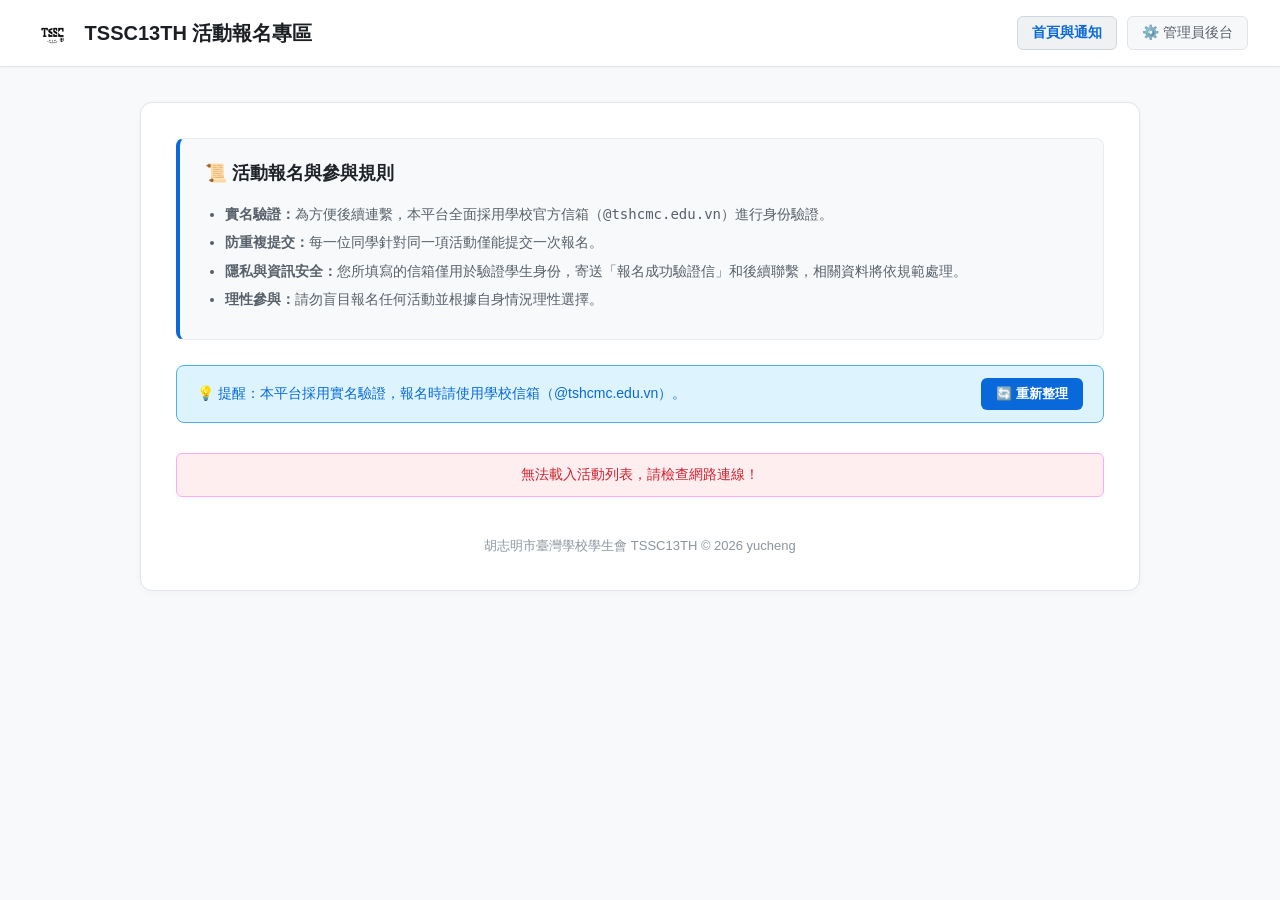
==== index.html @ 171d2703 "fix" ====
<!DOCTYPE html>
<html lang="zh-TW">
<head>
  <meta charset="UTF-8">
  <meta name="viewport" content="width=device-width, initial-scale=1.0">
  <title>TSSC13TH - 活動報名系統</title>
  <link rel="stylesheet" href="style.css">
</head>
<body>
  <!-- 頂部導覽列 (點擊標題與會徽可跳回首頁) -->
  <header class="navbar">
    <a href="index.html" class="nav-brand">
      <img src="tpshcmcsc.png" alt="TSSC Logo" class="nav-logo">
      <span>TSSC13TH 活動報名專區</span>
    </a>
    <div class="nav-menu">
      <a href="index.html" class="nav-btn active">首頁與通知</a>
      <a href="admin.html" class="nav-btn admin-link">⚙️ 管理員後台</a>
    </div>
  </header>

  <div class="container wide">
    <!-- 規則說明卡片 -->
    <div class="rule-card">
      <h3>📜 活動報名與參與規則</h3>
      <ul>
        <li><strong>實名驗證：</strong>為方便後續連繫，本平台全面採用學校官方信箱（<code>@tshcmc.edu.vn</code>）進行身份驗證。</li>
        <li><strong>防重複提交：</strong>每一位同學針對同一項活動僅能提交一次報名。</li>
        <li><strong>隱私與資訊安全：</strong>您所填寫的信箱僅用於驗證學生身份，寄送「報名成功驗證信」和後續聯繫，相關資料將依規範處理。</li>
        <li><strong>理性參與：</strong>請勿盲目報名任何活動並根據自身情況理性選擇。</li>
      </ul>
    </div>

    <!-- 重新整理與提示列 -->
    <div class="action-bar">
      <span class="tip-text">💡 提醒：本平台採用實名驗證，報名時請使用學校信箱（@tshcmc.edu.vn）。</span>
      <button onclick="fetchEvents(true)" class="btn-refresh">🔄 重新整理</button>
    </div>

    <div id="loading" class="message">資料載入中...</div>

    <!-- 三個活動分區 -->
    <div id="eventsContainer" style="display: none;">
      <!-- 1. 開放報名中 -->
      <section class="event-section">
        <h2 class="section-title active-title">📌 目前開放中的項目</h2>
        <div id="activeEvents" class="event-grid"></div>
      </section>

      <!-- 2. 待開放 -->
      <section class="event-section" style="margin-top: 35px;">
        <h2 class="section-title upcoming-title">⏳ 即將開始 / 預告中的項目</h2>
        <div id="upcomingEvents" class="event-grid"></div>
      </section>

      <!-- 3. 已截止 -->
      <section class="event-section" style="margin-top: 35px;">
        <h2 class="section-title ended-title">📁 已截止的項目</h2>
        <div id="endedEvents" class="event-grid"></div>
      </section>
    </div>

    <div class="login-footer" style="margin-top: 40px; text-align: center;">
      胡志明市臺灣學校學生會 TSSC13TH © 2026 yucheng
    </div>
  </div>

  <script>
    const GAS_URL = "https://script.google.com/macros/s/AKfycbzw8vASm3Nm7eIpcQYQ_QBMK4m3j0d9Thcw8N8nWBsuUPJDCsioB_KLErcH1nIP2v0/exec";

    function getNowGMT7() {
      const now = new Date();
      const utc = now.getTime() + (now.getTimezoneOffset() * 60000);
      return new Date(utc + (3600000 * 7));
    }

    function fetchEvents(forceRefresh = false, isSilent = false) {
      const loading = document.getElementById("loading");
      const eventsContainer = document.getElementById("eventsContainer");

      // 如果有本地快取且不是強制重新整理，且不是背景自動更新，直接秒開
      if (!forceRefresh && !isSilent) {
        const cachedRes = sessionStorage.getItem("TSSC_EVENTS_CACHE");
        if (cachedRes) {
          try {
            const data = JSON.parse(cachedRes);
            renderEvents(data);
            return;
          } catch (e) {
            console.error("快取解析失敗", e);
          }
        }
      }

      // 只有在非背景靜默更新時，才顯示載入動畫
      if (!isSilent) {
        loading.style.display = "block";
        loading.className = "message";
        loading.textContent = "資料載入中...";
        eventsContainer.style.display = "none";
      }

      fetch(`${GAS_URL}?action=getEvents`)
        .then(res => res.json())
        .then(res => {
          // 存入 sessionStorage 快取
          sessionStorage.setItem("TSSC_EVENTS_CACHE", JSON.stringify(res));
          renderEvents(res);
        })
        .catch(err => {
          console.error(err);
          // 只有在手動重新整理失敗時才顯示錯誤提示，避免背景靜默更新失敗干擾使用者
          if (!isSilent) {
            loading.className = "message error";
            loading.textContent = "無法載入活動列表，請檢查網路連線！";
          }
        });
    }

    function renderEvents(res) {
      const loading = document.getElementById("loading");
      loading.style.display = "none";
      document.getElementById("eventsContainer").style.display = "block";

      const activeContainer = document.getElementById("activeEvents");
      const upcomingContainer = document.getElementById("upcomingEvents");
      const endedContainer = document.getElementById("endedEvents");

      activeContainer.innerHTML = "";
      upcomingContainer.innerHTML = "";
      endedContainer.innerHTML = "";

      if (res.status === "success" && res.data && res.data.length > 0) {
        const now = getNowGMT7();
        let activeCount = 0, upcomingCount = 0, endedCount = 0;

        res.data.forEach(event => {
          const startTime = new Date(event["開始時間"]);
          const endTime = new Date(event["結束時間"]);
          const card = document.createElement("div");
          card.className = "event-card";

          if (now < startTime) {
            upcomingCount++;
            card.innerHTML = createCardHTML(event, "upcoming");
            upcomingContainer.appendChild(card);
          } else if (now >= endTime) {
            endedCount++;
            card.innerHTML = createCardHTML(event, "ended");
            endedContainer.appendChild(card);
          } else {
            activeCount++;
            card.innerHTML = createCardHTML(event, "active");
            activeContainer.appendChild(card);
          }
        });

        if (activeCount === 0) activeContainer.innerHTML = "<p class='no-data'>目前暫無項目。</p>";
        if (upcomingCount === 0) upcomingContainer.innerHTML = "<p class='no-data'>目前暫無項目。</p>";
        if (endedCount === 0) endedContainer.innerHTML = "<p class='no-data'>目前暫無項目。</p>";

      } else {
        activeContainer.innerHTML = "<p class='no-data'>目前暫無項目。</p>";
        upcomingContainer.innerHTML = "<p class='no-data'>目前暫無項目。</p>";
        endedContainer.innerHTML = "<p class='no-data'>目前暫無項目。</p>";
      }
    }

    function createCardHTML(event, status) {
      let buttonHTML = "";

      const formatTime = (timeStr) => {
        if (!timeStr) return '未定';
        const d = new Date(timeStr);
        return isNaN(d.getTime()) ? timeStr : d.toLocaleString("zh-TW", { timeZone: "Asia/Ho_Chi_Minh" });
      };

      if (status === "active") {
        buttonHTML = `<a href="signup.html?eventId=${encodeURIComponent(event["活動ID"] || '')}" class="btn-card-action btn-card-active">👉 前往報名</a>`;
      } else if (status === "upcoming") {
        buttonHTML = `<button class="btn-card-action btn-card-disabled" disabled>尚未開放</button>`;
      } else if (status === "ended") {
        buttonHTML = `<button class="btn-card-action btn-card-disabled" disabled>報名已截止</button>`;
      }

      return `
        <div class="card-body">
          <h3 class="card-title">${event["活動名稱"] || '未命名活動'}</h3>
          <p class="card-desc">${event["說明"] || '無說明'}</p>
          <div class="card-time-box">
            <span>⏰ 時間：${formatTime(event["開始時間"])} ~ ${formatTime(event["結束時間"])}</span>
          </div>
        </div>
        <div class="card-footer">
          ${buttonHTML}
        </div>
      `;
    }

    window.onload = () => {
      // 1. 頁面剛載入時先抓一次（允許優先讀取快取秒開）
      fetchEvents(false, false);

      // 2. 設定每隔 1 分鐘（60000 毫秒）在背景自動靜默更新資料狀態（不顯示任何載入提示）
      setInterval(() => {
        fetchEvents(true, true);
      }, 60000);
    };

    // --- 全站動態高速上鎖監控機制 (嚴格綁定 18fxfF-BnNlDnhCH0NORbNeWXKSo1KHmljfPCkpvJTKo) ---
    let consecutiveLockErrors = 0;

    function checkSystemLockStatus(isInitialCheck = false) {
      fetch(`${GAS_URL}?action=checkLockStatus`)
        .then(res => res.json())
        .then(res => {
          // 嚴格驗證：唯有當後端明確回傳 status 為 success 且 locked 絕對等於 true 時才代表上鎖
          const isServerLocked = (res && res.status === "success" && res.locked === true);

          if (isServerLocked) {
            if (isInitialCheck) {
              consecutiveLockErrors++;
              console.warn(`[高速安全監控] 偵測到指定試算表上鎖狀態，連續確認次數：${consecutiveLockErrors}/3`);
              if (consecutiveLockErrors >= 3) {
                window.location.href = "lock.html";
              } else {
                // 快速複查：0.5 秒後再次向指定試算表確認
                setTimeout(() => checkSystemLockStatus(true), 500);
              }
            } else {
              window.location.href = "lock.html";
            }
          } else {
            consecutiveLockErrors = 0;
          }
        })
        .catch(err => {
          // 🛡️ 網路瞬斷或波動時靜默處理，絕不跳出提示干擾使用者
          console.debug("背景同步指定試算表狀態暫時略過 (網路波動)", err);
        });
    }

    window.addEventListener("load", () => {
      if (window.location.pathname.includes("lock.html")) return;

      // 1. 頁面載入時對指定試算表進行高速連續 3 次嚴格檢查
      checkSystemLockStatus(true);

      // 2. 背景持續監控：每 2 秒向指定試算表檢查一次
      setInterval(() => {
        checkSystemLockStatus(false);
      }, 2000);
    });
  </script>
</body>
</html>
---- style.css ----
/* ==========================================================
   1. 基礎設定與重置
========================================================== */
* {
  box-sizing: border-box;
}

body {
  font-family: -apple-system, BlinkMacSystemFont, "Segoe UI", Roboto, "Helvetica Neue", Arial, sans-serif;
  background-color: #f7f9fa;
  margin: 0;
  padding: 0;
  color: #1f2328;
}

/* ==========================================================
   2. 頂部導覽列 (Navbar) - 寬版滿版設計與一致的按鈕風格
========================================================== */
.navbar {
  background-color: #ffffff;
  border-bottom: 1px solid #e1e4e8;
  padding: 14px 32px !important;
  display: flex !important;
  flex-direction: row !important;
  justify-content: space-between !important;
  align-items: center !important;
  box-shadow: 0 1px 3px rgba(0,0,0,0.03);
  position: sticky;
  top: 0;
  z-index: 1000;
  width: 100%;
}

.nav-brand {
  display: flex !important;
  align-items: center !important;
  gap: 12px;
  font-size: 20px !important;
  font-weight: 700;
  color: #1b1f23;
  text-decoration: none;
  transition: opacity 0.2s;
}

.nav-brand:hover {
  opacity: 0.85;
}

/* 會徽比例修正：固定高度並轉為純黑 */
.nav-logo {
  height: 38px;
  width: auto;
  object-fit: contain;
  filter: brightness(0) ;
}

.nav-menu {
  display: flex !important;
  flex-direction: row !important;
  gap: 10px; /* 統一按鈕間距 */
}

/* 統一所有導覽按鈕的外觀與顏色，避免雜亂 */
.nav-btn {
  background-color: #f6f8fa;
  color: #586069;
  border: 1px solid #e1e4e8;
  padding: 7px 14px;
  border-radius: 6px;
  text-decoration: none;
  font-size: 14px;
  font-weight: 500;
  transition: all 0.2s;
}

.nav-btn:hover {
  background-color: #f0f1f3;
  color: #1b1f23;
}

.nav-btn.active {
  background-color: #f0f1f3;
  color: #0969da;
  border-color: #d0d7de;
  font-weight: 600;
}

.nav-btn.admin-link {
  background-color: #f6f8fa;
  color: #586069;
  border: 1px solid #e1e4e8;
}

.nav-btn.admin-link:hover, .nav-btn.admin-link.active {
  background-color: #f0f1f3;
  color: #1b1f23;
  font-weight: 600;
}

/* ==========================================================
   3. 通用容器與規則提示卡片
========================================================== */
.container {
  max-width: 550px;
  margin: 35px auto;
  background: #ffffff;
  padding: 35px;
  border-radius: 12px;
  box-shadow: 0 2px 10px rgba(0,0,0,0.03);
  border: 1px solid #e1e4e8;
}

.container.wide {
  max-width: 1000px;
}

.rule-card {
  background-color: #f8f9fa;
  border: 1px solid #e9ecef;
  border-left: 4px solid #0969da;
  padding: 22px 25px;
  border-radius: 8px;
  margin-bottom: 25px;
}

.rule-card h3 {
  margin-top: 0;
  color: #1f2328;
  font-size: 18px;
}

.rule-card ul {
  margin: 0;
  padding-left: 20px;
  font-size: 14px;
  color: #57606a;
  line-height: 1.6;
}

.rule-card li {
  margin-bottom: 6px;
}

/* 提示與操作列 */
.action-bar {
  background-color: #ddf4ff;
  border: 1px solid #54aef5;
  padding: 12px 20px;
  border-radius: 8px;
  display: flex;
  justify-content: space-between;
  align-items: center;
  margin-bottom: 30px;
}

.tip-text {
  font-size: 14px;
  color: #0969da;
  font-weight: 500;
}

.btn-refresh {
  background-color: #0969da;
  color: white;
  border: none;
  padding: 7px 15px;
  border-radius: 6px;
  cursor: pointer;
  font-size: 13px;
  font-weight: 600;
  width: auto;
}

.btn-refresh:hover {
  background-color: #0451a5;
}

/* ==========================================================
   4. 首頁活動區段與卡片設計
========================================================== */
.section-title {
  font-size: 18px;
  margin-bottom: 18px;
  padding-bottom: 8px;
  border-bottom: 2px solid #eaecef;
}

.active-title { color: #1a7f37; border-bottom-color: #2da44e; }
.upcoming-title { color: #d97706; border-bottom-color: #f59e0b; }
.ended-title { color: #57606a; border-bottom-color: #8c959f; }

.event-grid {
  display: grid;
  grid-template-columns: repeat(auto-fill, minmax(300px, 1fr));
  gap: 20px;
}

.event-card {
  background: #ffffff;
  border: 1px solid #d0d7de;
  border-radius: 10px;
  padding: 22px;
  display: flex;
  flex-direction: column;
  justify-content: space-between;
  box-shadow: 0 2px 6px rgba(0,0,0,0.02);
}

.card-title {
  margin: 0 0 10px 0;
  font-size: 20px;
  color: #1f2328;
  font-weight: 700;
}

.card-desc {
  font-size: 14px;
  color: #57606a;
  margin-bottom: 15px;
  line-height: 1.5;
}

.card-time-box {
  font-size: 12px;
  color: #8c959f;
  margin-bottom: 15px;
}

.btn-card-action {
  display: block;
  width: 100%;
  padding: 11px;
  text-align: center;
  border-radius: 6px;
  font-weight: 700;
  font-size: 14px;
  text-decoration: none;
  box-sizing: border-box;
}

.btn-card-active {
  background-color: #121826;
  color: #ffffff;
  transition: background-color 0.2s;
}

.btn-card-active:hover {
  background-color: #1f2937;
}

.btn-card-disabled {
  background-color: #f6f8fa;
  color: #8c959f;
  border: 1px solid #d0d7de;
  cursor: not-allowed;
}

/* ==========================================================
   5. 後台管理員登入卡片專用樣式
========================================================== */
.login-card-wrapper {
  display: flex;
  flex-direction: column;
  align-items: center;
  justify-content: center;
  margin-top: 50px;
  padding: 0 20px;
}

.login-card {
  background: #ffffff;
  width: 100%;
  max-width: 440px;
  padding: 35px 30px 40px 30px;
  border-radius: 12px;
  border: 1px solid #e1e4e8;
  box-shadow: 0 4px 12px rgba(0,0,0,0.03);
  text-align: center;
}

.login-icon {
  font-size: 38px;
  margin-bottom: 10px;
}

.login-card h2 {
  margin: 5px 0 8px 0;
  font-size: 22px;
  color: #1f2328;
  font-weight: 700;
}

.login-subtitle {
  color: #6e7781;
  font-size: 13px;
  margin-top: 0;
  margin-bottom: 25px;
}

.login-form {
  text-align: left;
}

.login-label {
  display: block;
  font-size: 14px;
  font-weight: 600;
  color: #24292f;
  margin-bottom: 8px;
}

.login-input {
  width: 100%;
  padding: 10px 14px;
  border: 1px solid #d0d7de;
  border-radius: 6px;
  font-size: 14px;
  outline: none;
  box-sizing: border-box;
  transition: border-color 0.2s;
  margin-bottom: 16px;
}

.login-input:focus {
  border-color: #0969da;
  box-shadow: 0 0 0 3px rgba(9,105,218,0.15);
}

.btn-login {
  width: 100%;
  padding: 11px;
  background-color: #121826;
  color: #ffffff;
  border: none;
  border-radius: 6px;
  font-size: 15px;
  font-weight: 600;
  cursor: pointer;
  transition: background-color 0.2s;
}

.btn-login:hover {
  background-color: #1f2937;
}

.login-footer {
  margin-top: 35px;
  font-size: 13px;
  color: #8c959f;
  text-align: center;
}

/* ==========================================================
   6. 表單、按鈕與表格樣式
========================================================== */
.admin-header {
  display: flex;
  justify-content: space-between;
  align-items: center;
  margin-bottom: 20px;
}

.admin-section {
  background: #ffffff;
  padding: 22px;
  border-radius: 8px;
  margin-bottom: 25px;
  border: 1px solid #e1e4e8;
}

.form-group {
  margin-bottom: 18px;
}

.form-group label {
  display: block;
  margin-bottom: 8px;
  font-weight: 700;
  font-size: 14px;
  color: #1f2328;
}

.form-control {
  width: 100%;
  padding: 11px 14px;
  border: 1px solid #d0d7de;
  border-radius: 6px;
  font-size: 14px;
  outline: none;
  box-sizing: border-box;
  transition: border-color 0.2s;
}

.form-control:focus {
  border-color: #0969da;
  box-shadow: 0 0 0 3px rgba(9,105,218,0.15);
}

.form-row {
  display: flex;
  gap: 15px;
}

.form-group.half {
  flex: 1;
}

.input-with-btn {
  display: flex;
  gap: 10px;
}

.btn-verify {
  background-color: #0969da;
  color: white;
  border: none;
  padding: 0 18px;
  border-radius: 6px;
  font-weight: 600;
  font-size: 14px;
  cursor: pointer;
  white-space: nowrap;
}

.btn-verify:hover {
  background-color: #0451a5;
}

.btn-verify:disabled {
  background-color: #8c959f;
  cursor: not-allowed;
}

.hint-text {
  display: block;
  margin-top: 6px;
  color: #6e7781;
  font-size: 12px;
  line-height: 1.4;
}

.btn-submit {
  width: 100%;
  padding: 12px;
  background-color: #121826;
  color: white;
  border: none;
  border-radius: 6px;
  font-size: 15px;
  font-weight: 700;
  cursor: pointer;
  margin-top: 15px;
}

.btn-submit:hover {
  background-color: #1f2937;
}

.btn-primary { 
  background-color: #0969da; 
  color: white; 
  width: 100%; 
  padding: 10px 16px; 
  border-radius: 6px; 
  font-weight: 600; 
  border: none;
  cursor: pointer;
}
.btn-primary:hover { background-color: #0451a5; }

.btn-secondary { 
  background-color: #f6f8fa; 
  color: #24292f; 
  border: 1px solid #d0d7de; 
  padding: 8px 15px;
  border-radius: 6px;
  font-weight: 600;
  cursor: pointer;
}
.btn-secondary:hover { background-color: #f3f4f6; }

.btn-danger { 
  background-color: #cf222e; 
  color: white; 
  border: none;
  padding: 8px 15px;
  border-radius: 6px;
  font-weight: 600;
  cursor: pointer;
}
.btn-danger:hover { background-color: #a40e26; }

.table-responsive {
  overflow-x: auto;
}

table {
  width: 100%;
  border-collapse: collapse;
  background: white;
}

th, td {
  border: 1px solid #d0d7de;
  padding: 10px;
  text-align: left;
  font-size: 14px;
}

th {
  background-color: #f6f8fa;
  color: #24292f;
}

.message {
  padding: 12px;
  border-radius: 6px;
  margin-top: 15px;
  text-align: center;
  font-size: 14px;
}

.message.error {
  background-color: #ffeef0;
  color: #cf222e;
  border: 1px solid #ffabf1;
}

.message.success {
  background-color: #dafbe1;
  color: #1a7f37;
  border: 1px solid #4ac26b;
}

.back-link {
  color: #0969da;
  text-decoration: none;
  font-size: 14px;
  font-weight: 500;
}

.back-link:hover {
  text-decoration: underline;
}

.badge {
  font-size: 12px;
  padding: 4px 8px;
  border-radius: 12px;
  font-weight: 600;
  display: inline-block;
}

.badge-active { background-color: #fff8c5; color: #9a6700; }

.no-data {
  color: #6e7781;
  font-style: italic;
  padding: 15px;
  background: #fff;
  border: 1px dashed #d0d7de;
  border-radius: 6px;
  text-align: center;
  grid-column: 1 / -1;
}
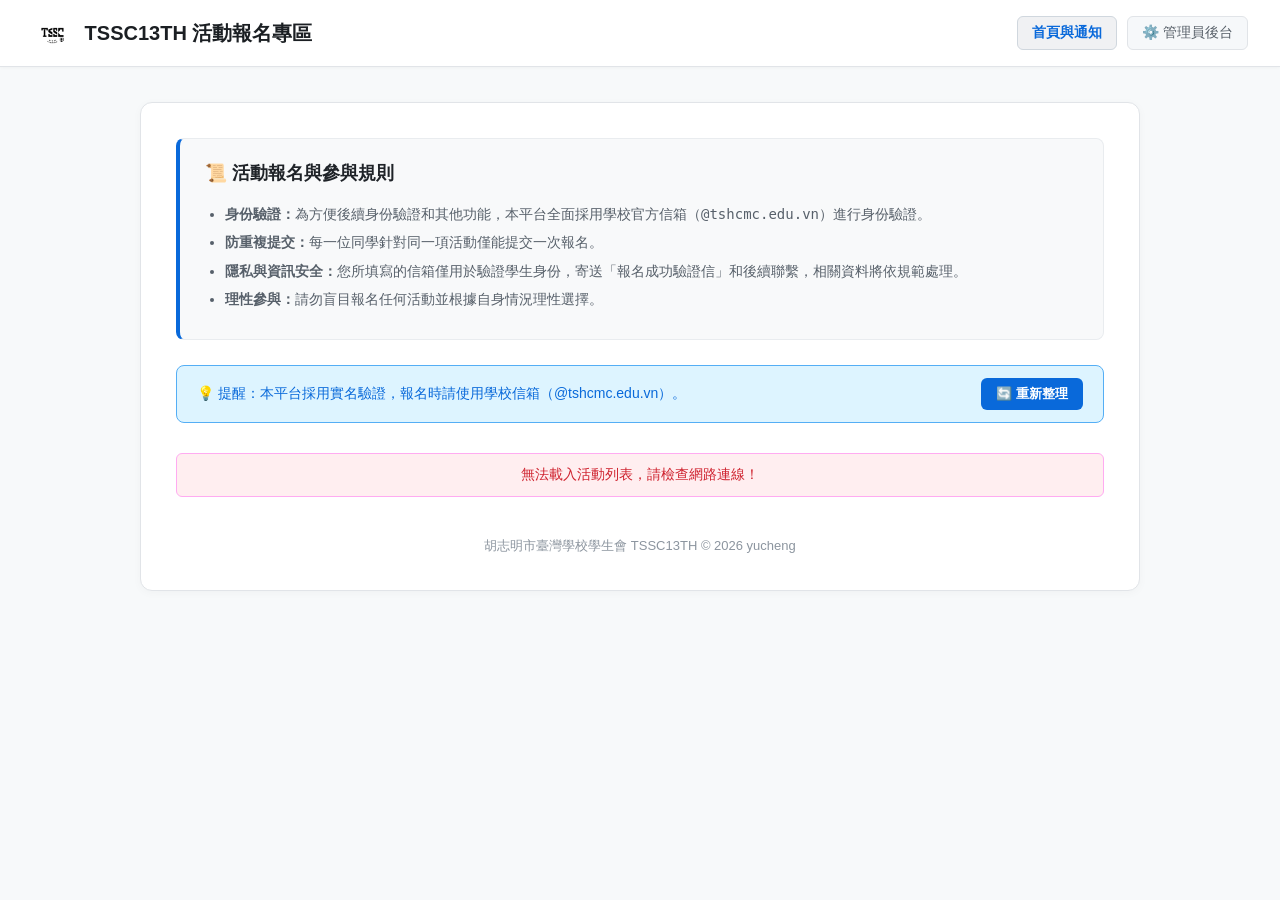
==== commit fd00f21c: "fix" ====
--- a/index.html
+++ b/index.html
@@ -24,7 +24,7 @@
     <div class="rule-card">
       <h3>📜 活動報名與參與規則</h3>
       <ul>
-        <li><strong>實名驗證：</strong>為方便後續連繫，本平台全面採用學校官方信箱（<code>@tshcmc.edu.vn</code>）進行身份驗證。</li>
+        <li><strong>身份驗證：</strong>為方便後續身份驗證和其他功能，本平台全面採用學校官方信箱（<code>@tshcmc.edu.vn</code>）進行身份驗證。</li>
         <li><strong>防重複提交：</strong>每一位同學針對同一項活動僅能提交一次報名。</li>
         <li><strong>隱私與資訊安全：</strong>您所填寫的信箱僅用於驗證學生身份，寄送「報名成功驗證信」和後續聯繫，相關資料將依規範處理。</li>
         <li><strong>理性參與：</strong>請勿盲目報名任何活動並根據自身情況理性選擇。</li>
@@ -67,6 +67,7 @@
 
   <script>
     const GAS_URL = "https://script.google.com/macros/s/AKfycbzw8vASm3Nm7eIpcQYQ_QBMK4m3j0d9Thcw8N8nWBsuUPJDCsioB_KLErcH1nIP2v0/exec";
+    const TARGET_SHEET_ID = "18fxfF-BnNlDnhCH0NORbNeWXKSo1KHmljfPCkpvJTKo"; // 🔒 指定專用上鎖試算表 ID
 
     function getNowGMT7() {
       const now = new Date();
@@ -78,7 +79,6 @@
       const loading = document.getElementById("loading");
       const eventsContainer = document.getElementById("eventsContainer");
 
-      // 如果有本地快取且不是強制重新整理，且不是背景自動更新，直接秒開
       if (!forceRefresh && !isSilent) {
         const cachedRes = sessionStorage.getItem("TSSC_EVENTS_CACHE");
         if (cachedRes) {
@@ -92,7 +92,6 @@
         }
       }
 
-      // 只有在非背景靜默更新時，才顯示載入動畫
       if (!isSilent) {
         loading.style.display = "block";
         loading.className = "message";
@@ -103,13 +102,11 @@
       fetch(`${GAS_URL}?action=getEvents`)
         .then(res => res.json())
         .then(res => {
-          // 存入 sessionStorage 快取
           sessionStorage.setItem("TSSC_EVENTS_CACHE", JSON.stringify(res));
           renderEvents(res);
         })
         .catch(err => {
           console.error(err);
-          // 只有在手動重新整理失敗時才顯示錯誤提示，避免背景靜默更新失敗干擾使用者
           if (!isSilent) {
             loading.className = "message error";
             loading.textContent = "無法載入活動列表，請檢查網路連線！";
@@ -198,57 +195,70 @@
     }
 
     window.onload = () => {
-      // 1. 頁面剛載入時先抓一次（允許優先讀取快取秒開）
+      // 1. 頁面剛載入時先抓一次資料
       fetchEvents(false, false);
 
-      // 2. 設定每隔 1 分鐘（60000 毫秒）在背景自動靜默更新資料狀態（不顯示任何載入提示）
+      // 2. ⏳ 設定每 30 秒在背景自動靜默更新下方報名狀態與活動列表（不顯示任何載入提示）
       setInterval(() => {
         fetchEvents(true, true);
-      }, 60000);
+      }, 30000);
     };
 
-    // --- 全站動態高速上鎖監控機制 (嚴格綁定 18fxfF-BnNlDnhCH0NORbNeWXKSo1KHmljfPCkpvJTKo) ---
-    let consecutiveLockErrors = 0;
-
-    function checkSystemLockStatus(isInitialCheck = false) {
-      fetch(`${GAS_URL}?action=checkLockStatus`)
+    // --- 🔒 嚴格指定監控特定試算表的狀態機制 ---
+    let consecutiveErrors = 0;
+
+    function checkSystemStatus(isInitialCheck = false) {
+      fetch(`${GAS_URL}?action=checkLockStatus&spreadsheetId=${TARGET_SHEET_ID}&_t=${Date.now()}`)
         .then(res => res.json())
         .then(res => {
-          // 嚴格驗證：唯有當後端明確回傳 status 為 success 且 locked 絕對等於 true 時才代表上鎖
-          const isServerLocked = (res && res.status === "success" && res.locked === true);
-
-          if (isServerLocked) {
-            if (isInitialCheck) {
-              consecutiveLockErrors++;
-              console.warn(`[高速安全監控] 偵測到指定試算表上鎖狀態，連續確認次數：${consecutiveLockErrors}/3`);
-              if (consecutiveLockErrors >= 3) {
+          if (res && res.status === "success") {
+            // 1. 若 B2 為 TRUE，前往維護頁面
+            if (res.maintenance === true) {
+              if (isInitialCheck) {
+                consecutiveErrors++;
+                if (consecutiveErrors >= 3) {
+                  window.location.href = "maintenance.html";
+                } else {
+                  setTimeout(() => checkSystemStatus(true), 500);
+                }
+              } else {
+                window.location.href = "maintenance.html";
+              }
+              return;
+            }
+
+            // 2. 若 A2 不是 FALSE (包含空白、TRUE 等)，前往上鎖頁面
+            if (res.locked === true) {
+              if (isInitialCheck) {
+                consecutiveErrors++;
+                if (consecutiveErrors >= 3) {
+                  window.location.href = "lock.html";
+                } else {
+                  setTimeout(() => checkSystemStatus(true), 500);
+                }
+              } else {
                 window.location.href = "lock.html";
-              } else {
-                // 快速複查：0.5 秒後再次向指定試算表確認
-                setTimeout(() => checkSystemLockStatus(true), 500);
               }
-            } else {
-              window.location.href = "lock.html";
+              return;
             }
-          } else {
-            consecutiveLockErrors = 0;
+
+            consecutiveErrors = 0;
           }
         })
         .catch(err => {
-          // 🛡️ 網路瞬斷或波動時靜默處理，絕不跳出提示干擾使用者
-          console.debug("背景同步指定試算表狀態暫時略過 (網路波動)", err);
+          console.debug("背景狀態同步暫時略過 (網路波動)", err);
         });
     }
 
     window.addEventListener("load", () => {
-      if (window.location.pathname.includes("lock.html")) return;
-
-      // 1. 頁面載入時對指定試算表進行高速連續 3 次嚴格檢查
-      checkSystemLockStatus(true);
-
-      // 2. 背景持續監控：每 2 秒向指定試算表檢查一次
+      if (window.location.pathname.includes("lock.html") || window.location.pathname.includes("maintenance.html")) return;
+
+      // 1. 頁面載入時高速連續 3 次檢查指定試算表
+      checkSystemStatus(true);
+
+      // 2. 背景每 2 秒向指定試算表檢查一次
       setInterval(() => {
-        checkSystemLockStatus(false);
+        checkSystemStatus(false);
       }, 2000);
     });
   </script>
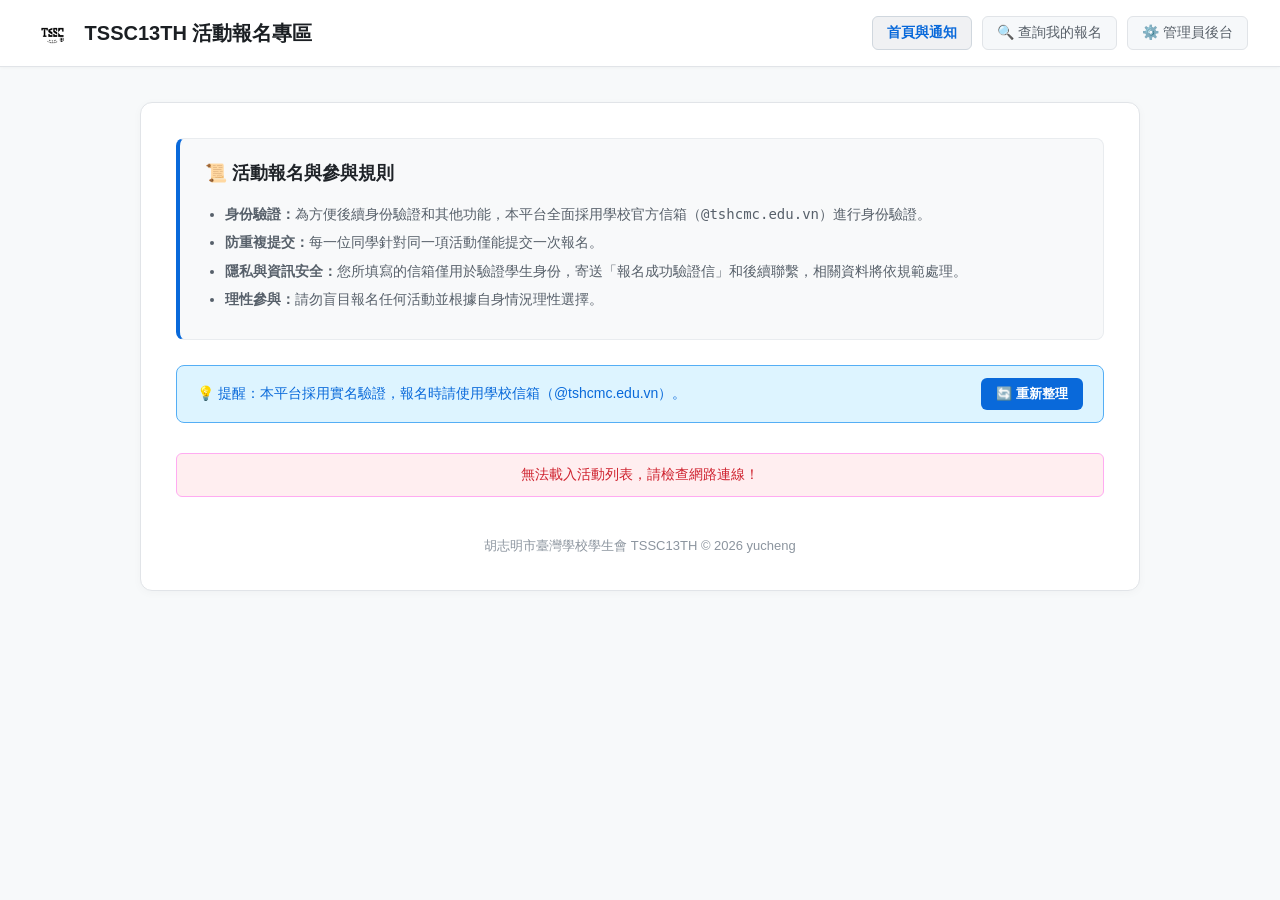
==== commit 0f11c761: "fix" ====
--- a/index.html
+++ b/index.html
@@ -15,6 +15,7 @@
     </a>
     <div class="nav-menu">
       <a href="index.html" class="nav-btn active">首頁與通知</a>
+      <a href="resend.html" class="nav-btn">🔍 查詢我的報名</a>
       <a href="admin.html" class="nav-btn admin-link">⚙️ 管理員後台</a>
     </div>
   </header>
